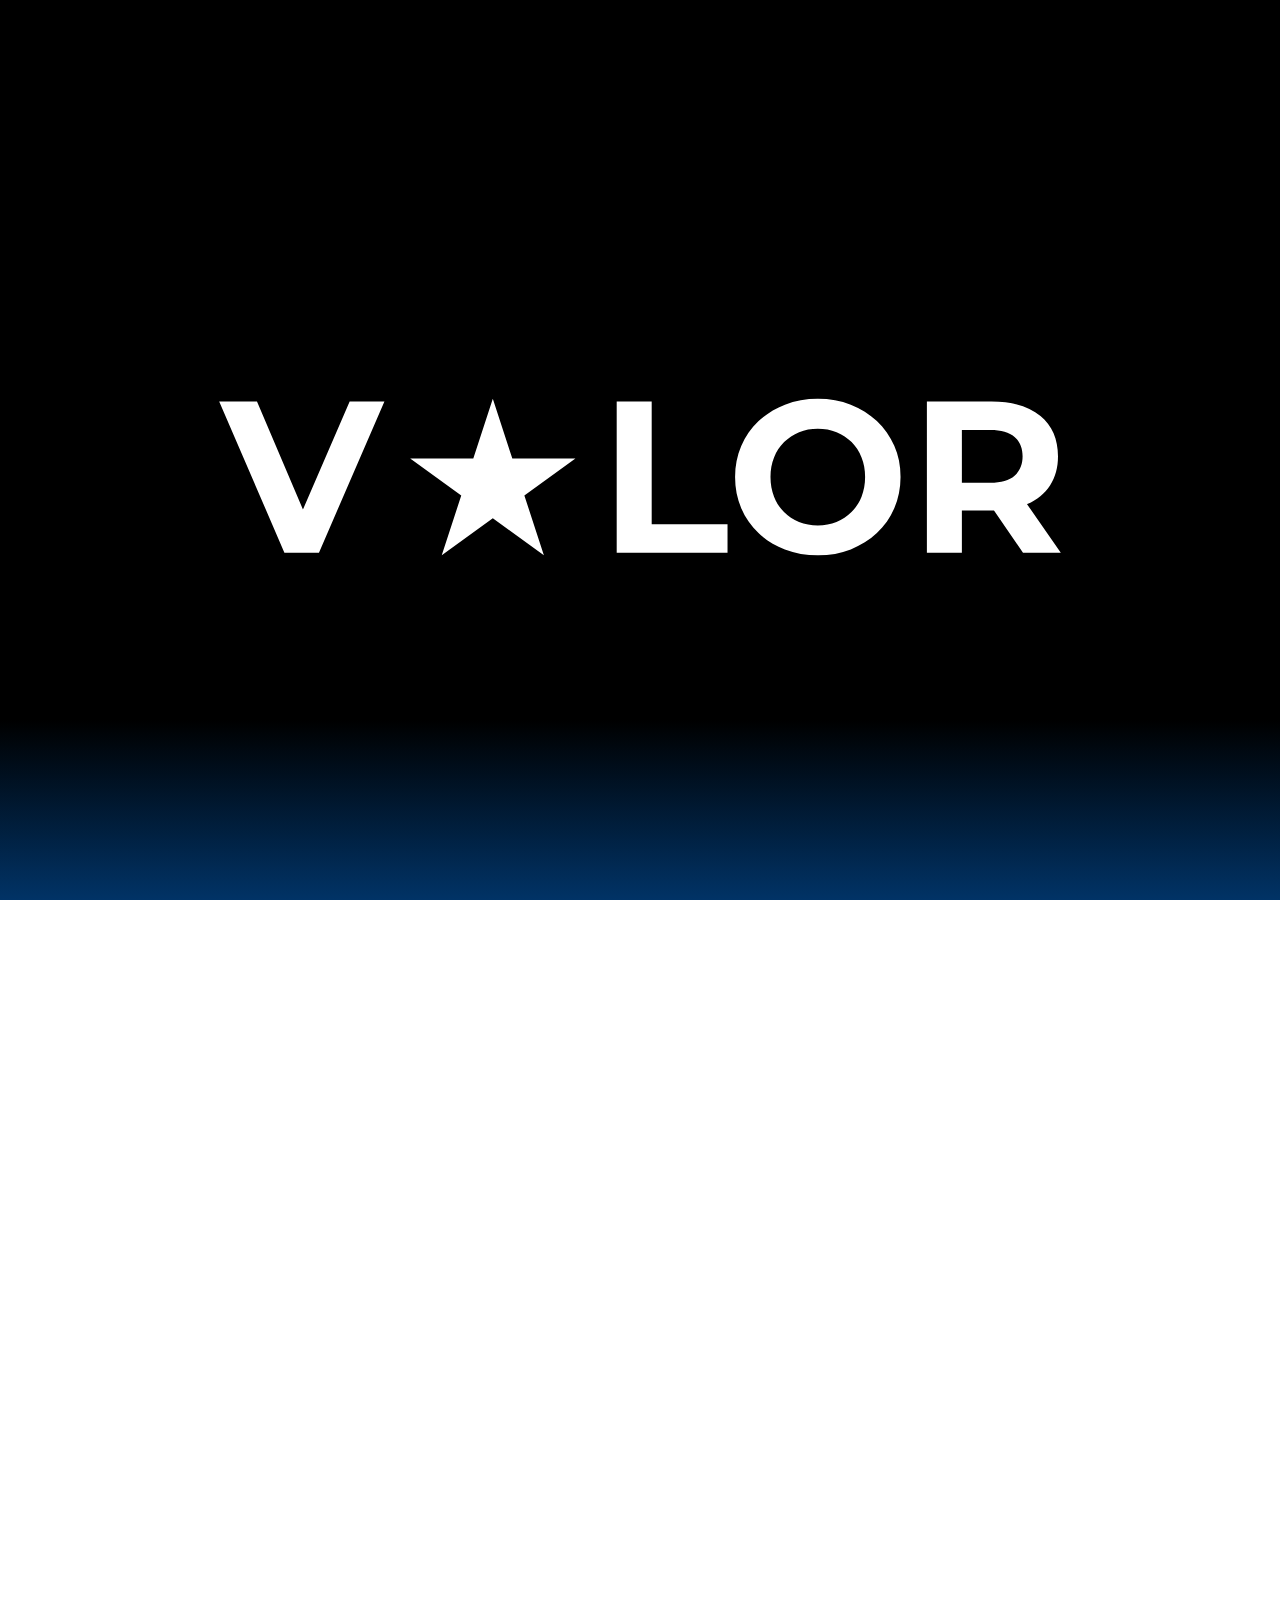
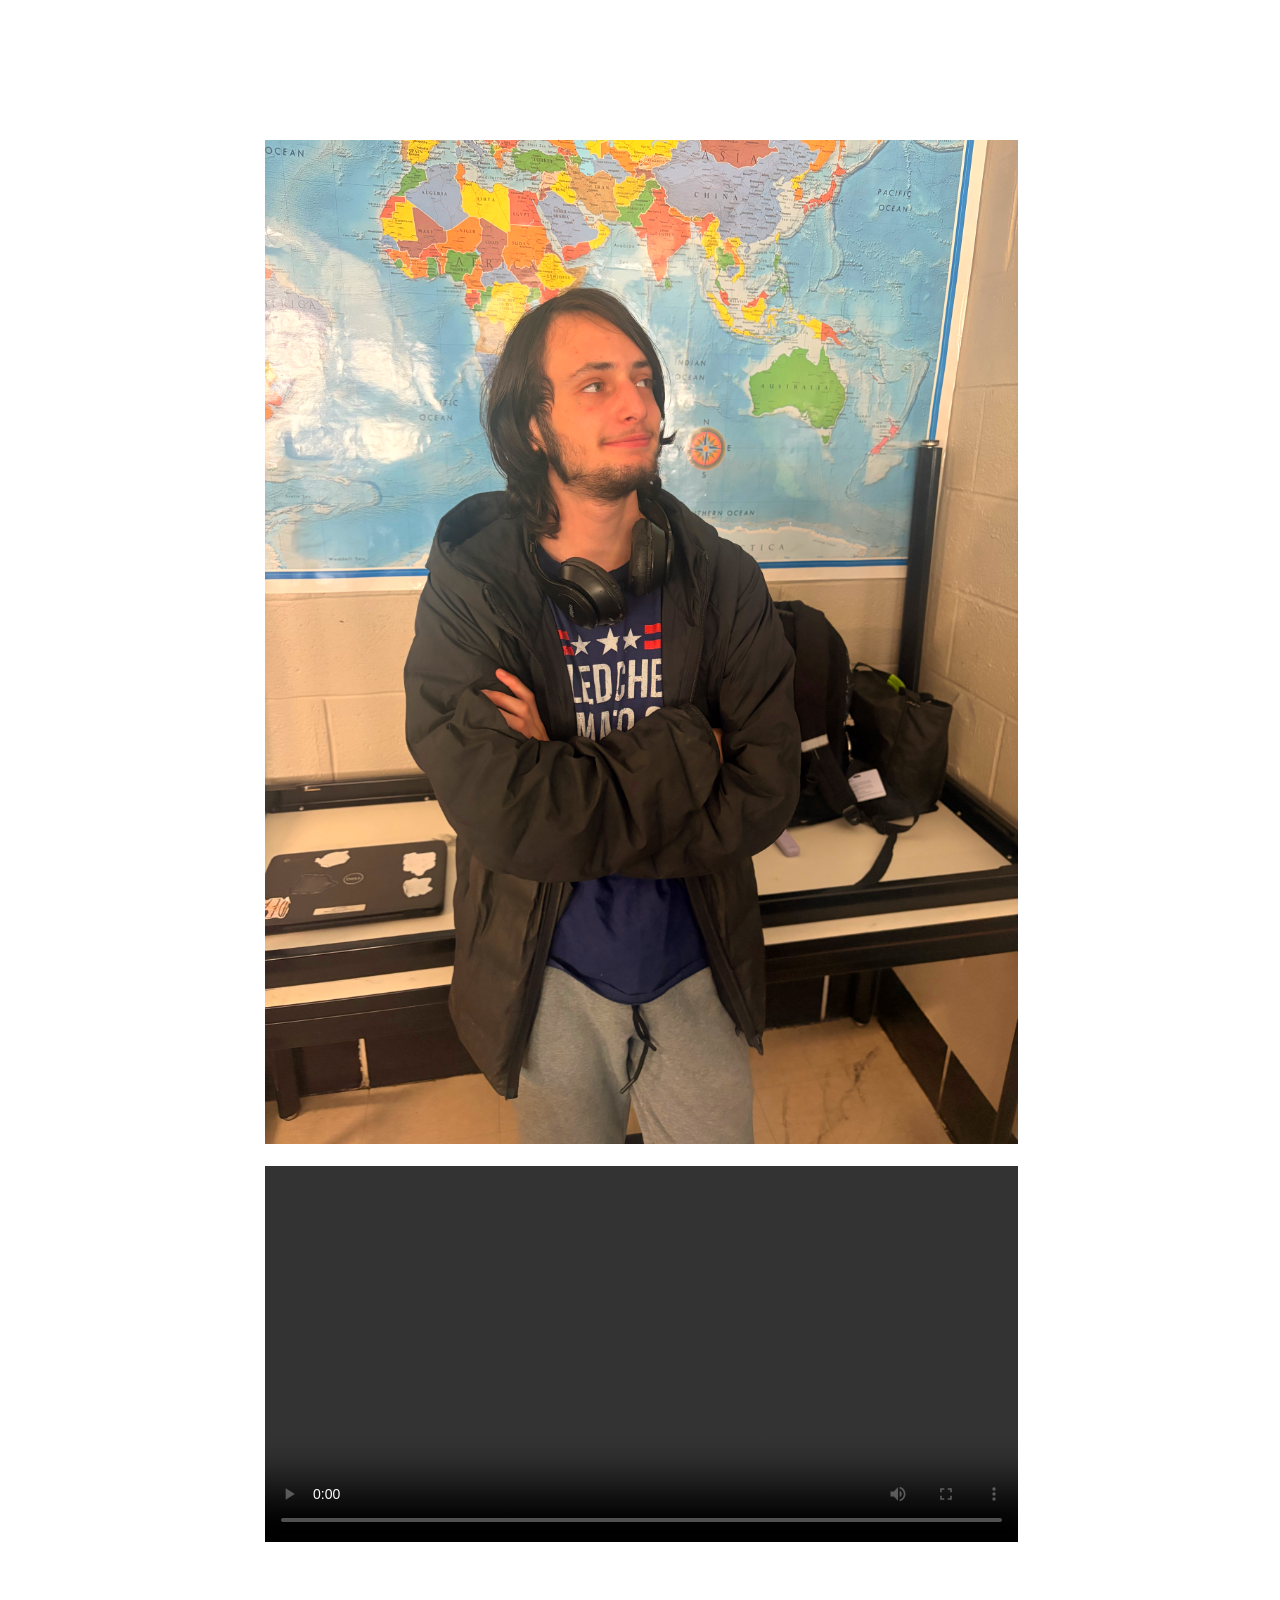
==== index.html @ 3c1f0aba "added site content" ====
<!DOCTYPE html>
<html lang="en">
<head>
	<meta charset="UTF-8">
	<meta name="viewport" content="width=device-width, initial-scale=1.0">
	<link rel="stylesheet" href="main.css">
	<link rel="shortcut icon" href="favicon.png" type="image/png">
	<script defer src="grad-disable.js"></script>
</head>
<body>
	<object data="valor logo.svg" type="image/svg+xml" class="svg"></object>
	<a class="effect-disable" onclick="gradientDisable()">click me to disable text effects</a>
	
	<div class="containing-div">
		<p>
			We didn't take the name "valor" for no reason.<br>
			We believe bravery is the most important aspect for a leader to have.<br>
			We believe in America. We believe in her soldiers. And without a doubt we believe in the ligma party, and especially their candidate Matan Moshe.<br>
			What is ligma you ask? ligma... is a party that stands for the following:<br>
		</p>
		<ul>
			<!-- <li>
				<h3>war and peace</h3>
			</li>
			<li>
				<h3>equaltiy</h3>
			</li> -->
			<li>
				<h3>protecting workers</h3>
				<div class="indent">
					<p>
						In modern day America has a problem when it comes to the pay for workers.<br>
						Inflation has harmed the ways of many companies from not only companies shutting down, to them not being able to pay their workers.<br>
						Inflation also affects the amount of money companies put inside resources and materials, causing people to lose their jobs with the less money they make.<br>
						That is where the Ligma party steps in. The Ligma party and their president Matan Moshe will make sure that the way the pays are fixed and fair for everyone.<br>
						There will be no more inflation that will come to a point where no one will have jobs. The anti-monopoly problem has gone way too out of hand, and Matan and his party will always be here to wrong those rights.<br>
					</p>
				</div>
			</li>
			<li>
				<h3>focus on america</h3>
				<div class="indent">
					<p>
						America has been going through a lot of trouble when it comes to finding peace, because for too long it always focuses on trying to solve other country's problems instead of focusing on their own most of the time. 
						There are times where America can be so into someone's business that they create new problems and more responsibilities for themselves that they have no control over at all. Which is why we need the guide and help from the ligma party, their main goal is to try to have extra protection and borders for America so that it doesn't have to keep giving itself way too many problems that it should already have. 
						With that in mind, America is able to focus way more on their own problems they have instead of them trying to solve others. But that does not mean America will stop focusing on other countries period, the ligma party only wants to focus on trying to get done with problems America have to deal with first so later on they can help other countries.
					</p>
				</div>
			</li>
		</ul>
		<img class="std-img" src="matan.jpeg" alt="a picture of our endorsed candidate: matan">
		<video controls class="std-vid">
			<source src="ad.mp4" type="video/mp4">
			if you're seeing this your browser does not support videos
		</video>
	</div>
	<div class="buffer-div"></div>
</body>
</html>
---- main.css ----
@font-face {
	font-family: "US-Veteran";
	src: url(./fonts/UsVeteran.otf) format("opentype");
	font-weight: 100;
	font-display: swap;
}

@font-face {
	font-family: "fira-code", fira, monospace;
	src: url(./fonts/FiraCode-Regular.ttf);
}

@font-face {
	font-family: "special-elite";
	src: url(./fonts/SpecialElite-Regular.ttf);
}

:root {
	--blood-red: #990000;
	--deep-blue: #000099;
	--text-grad: linear-gradient(var(--deep-blue),var(--blood-red));
	--std-filter: saturate(120%);
}

html, body {
	min-width: 100%;
	min-height: 100%;
	margin: 0%;
	background-image: linear-gradient(black 80vh,#013366);
	background-repeat: no-repeat;
	background-attachment: fixed;
	background-position: center center;
	display: flex;
	flex-direction: column;
	scrollbar-color: var(--deep-blue) black;
}

.title {
	align-self: center;
	font-family: "US-Veteran", "fira-code", 'Courier New', Courier, monospace;
	font-size: 500%;
}

.containing-div {
	margin-left: 20%;
	margin-right: 20%;
}

p, a, b, h1, h2, h3, h4, h5, h6, pre, li , li::marker {
	color: transparent;
	background-image: var(--text-grad);
	background-repeat: no-repeat;
	background-attachment: fixed;
	background-position: center center;
	background-clip: text;
	text-wrap: wrap;
	font-family: "special-elite",'Courier New', Courier, monospace;
	font-weight: bold;
	filter: var(--std-filter);
	line-height: 1.4;
}

h1, h2, h3, h4, h5, h6 {
	filter: saturate(200%);
}

button {
	max-width: 20vw;
	background-image: var(--text-grad);
	background-repeat: no-repeat;
	background-attachment: fixed;
	background-position: center center;
	color: white;
	font-family: 'Courier New', Courier, monospace;
	border-color: transparent;
	filter: var(--std-filter);
}

a {
	cursor: pointer;
}

.effect-disable {
	margin-left: 20vw;
	color: white;
	font-family: 'Courier New', Courier, monospace;
	text-decoration: underline;
}

.std-img, .std-vid {
	width: 98%;
	padding: 1vh;
	background-image: var(--text-grad);
	background-repeat: no-repeat;
	background-attachment: fixed;
	background-position: center center;
	filter: var(--std-filter);
}

.indent {
	padding-left: 8vh;
}

.buffer-div {
	height: 40vh;
}

.svg {
	height: 100vh;
}

.svg-path {
	color: var(--blood-red);
	background-image: var(--text-grad);
}
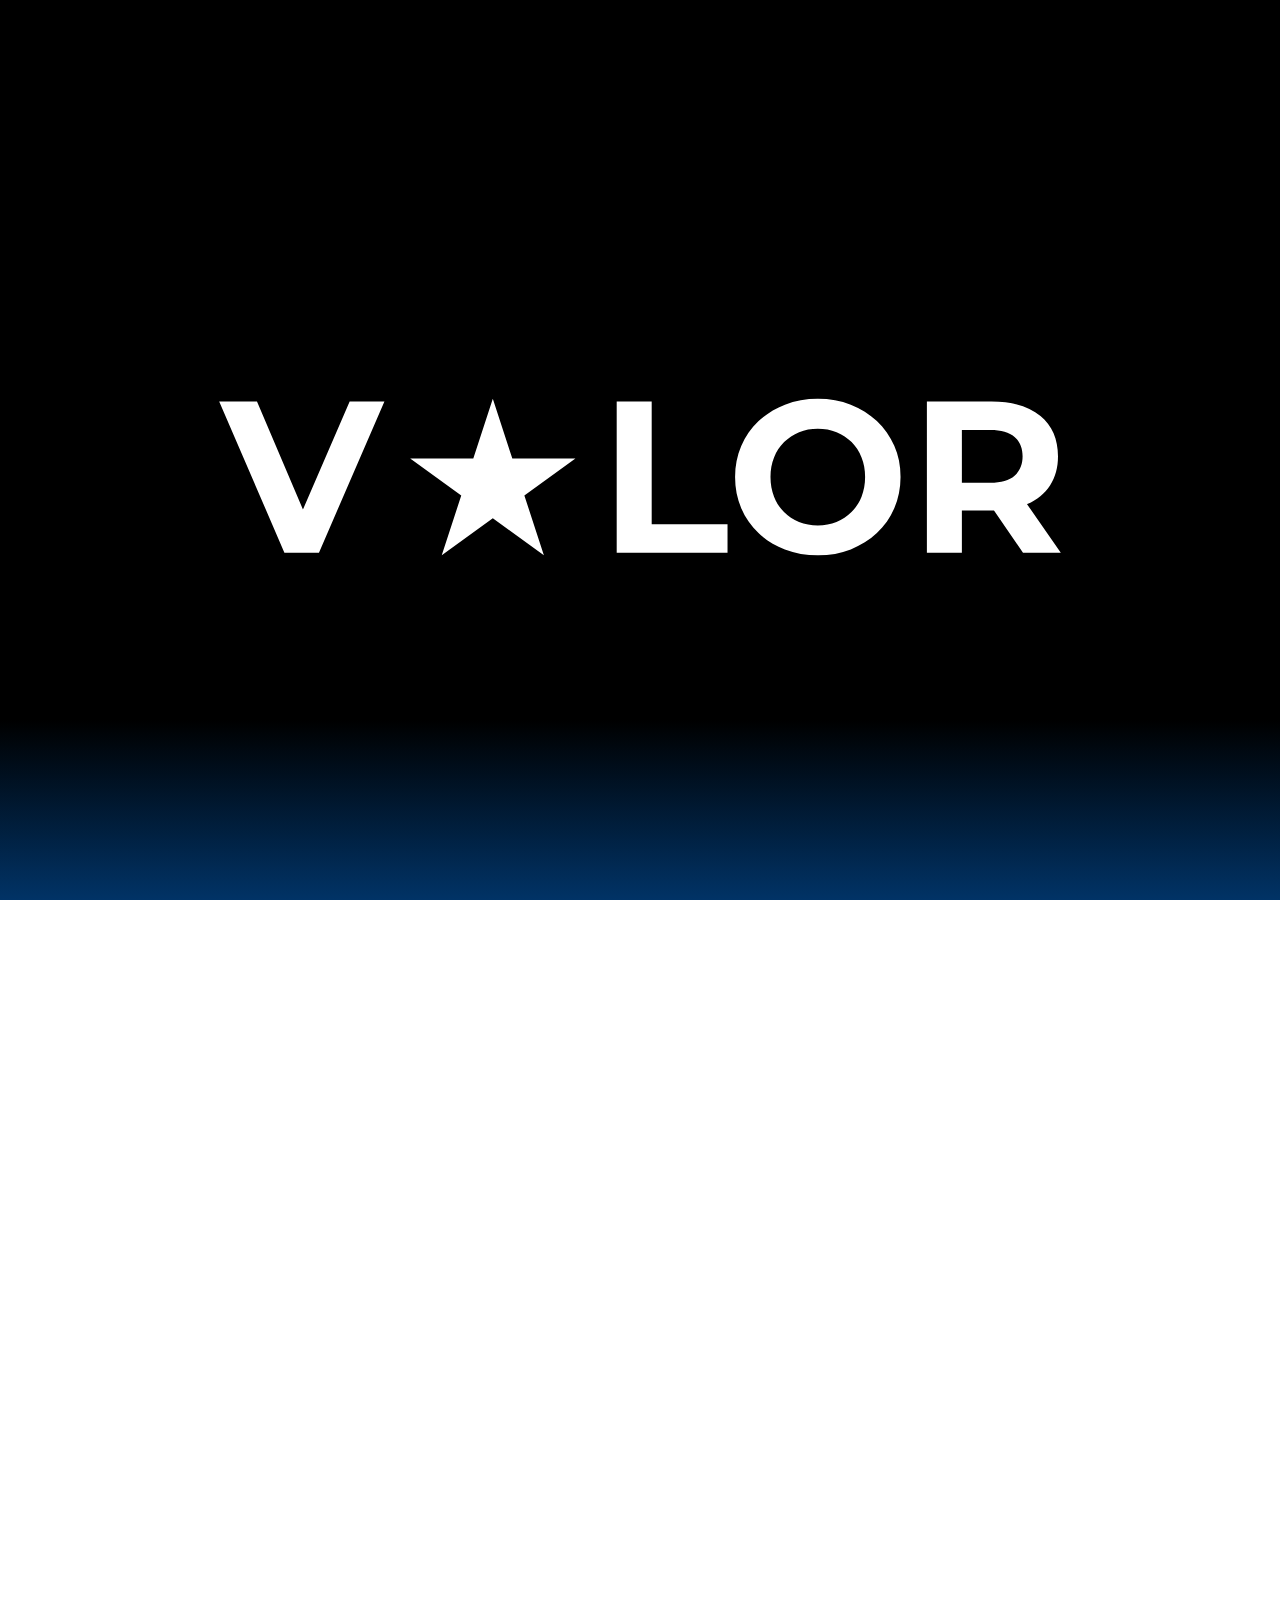
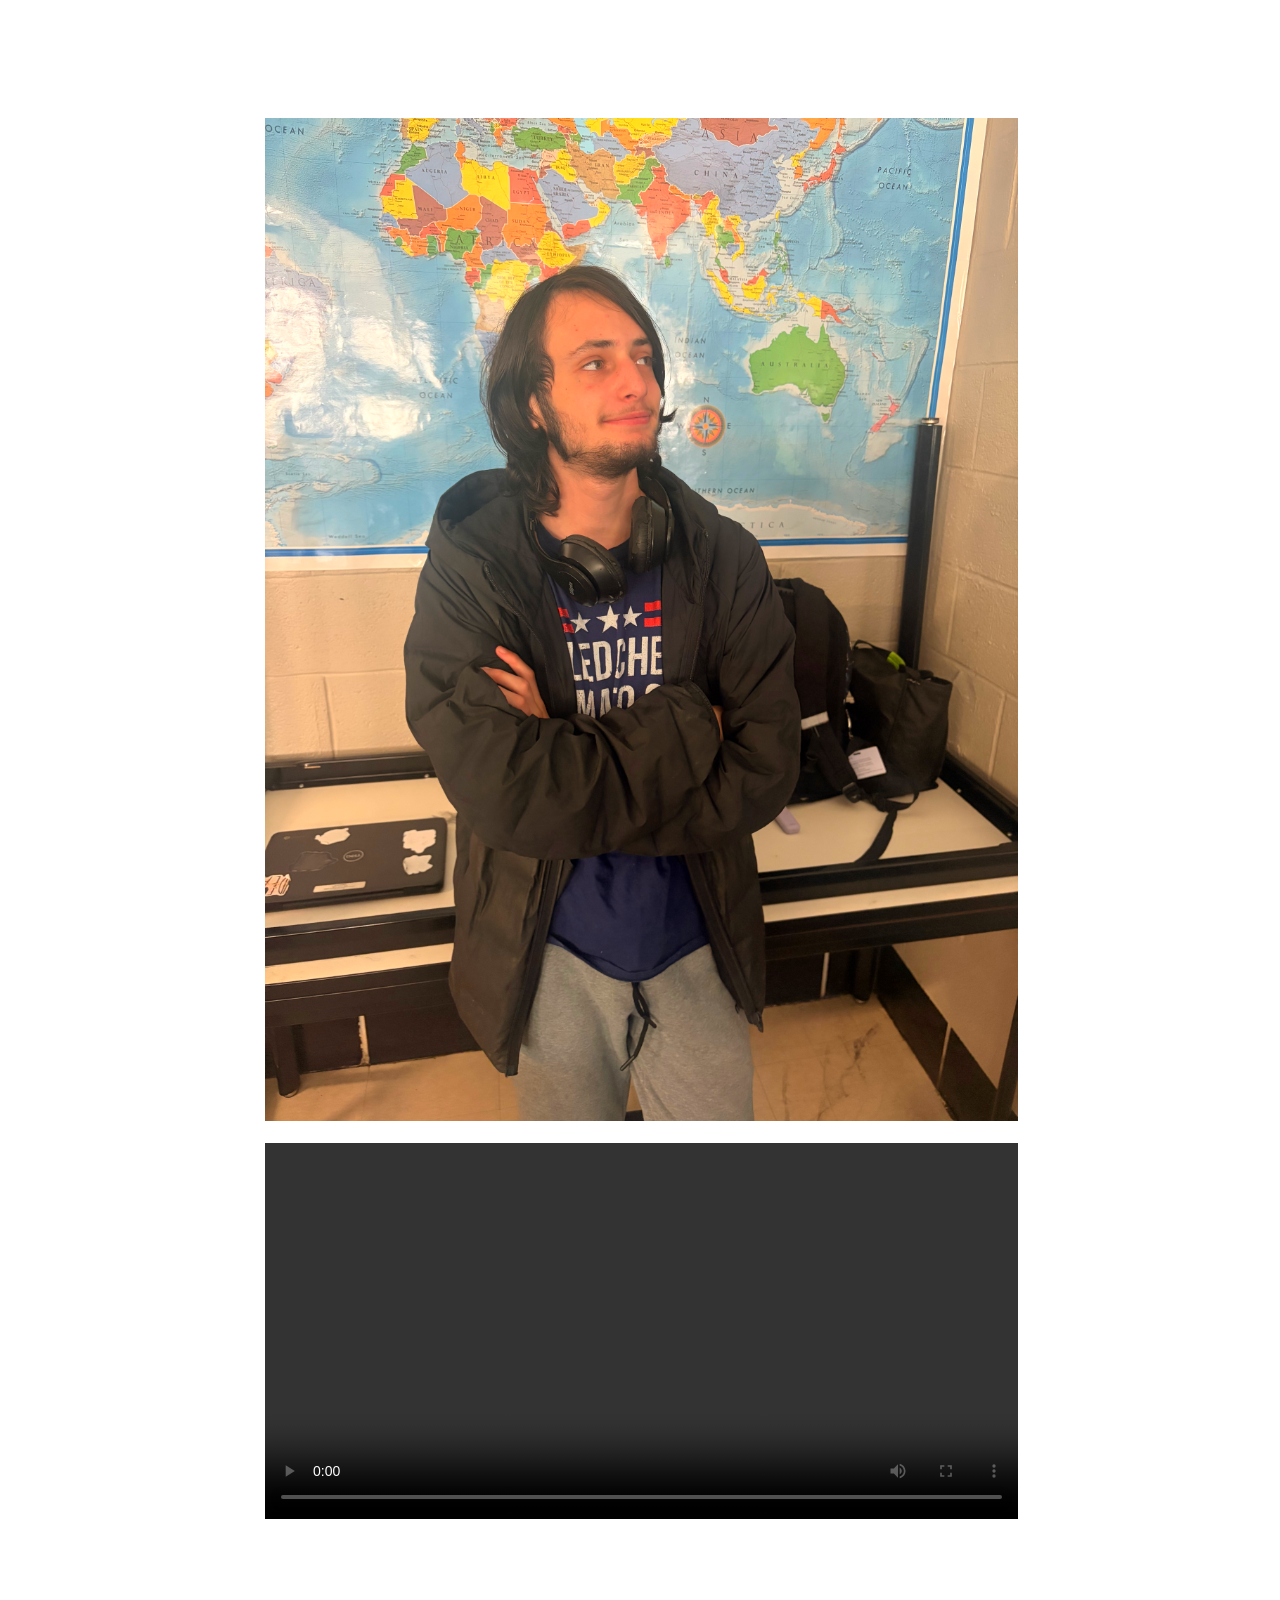
==== commit 92a008a0: "hid broken acsesseblilty feature" ====
--- a/index.html
+++ b/index.html
@@ -9,7 +9,7 @@
 </head>
 <body>
 	<object data="valor logo.svg" type="image/svg+xml" class="svg"></object>
-	<a class="effect-disable" onclick="gradientDisable()">click me to disable text effects</a>
+	<!-- <a class="effect-disable" onclick="gradientDisable()">click me to disable text effects</a> -->
 	
 	<div class="containing-div">
 		<p>
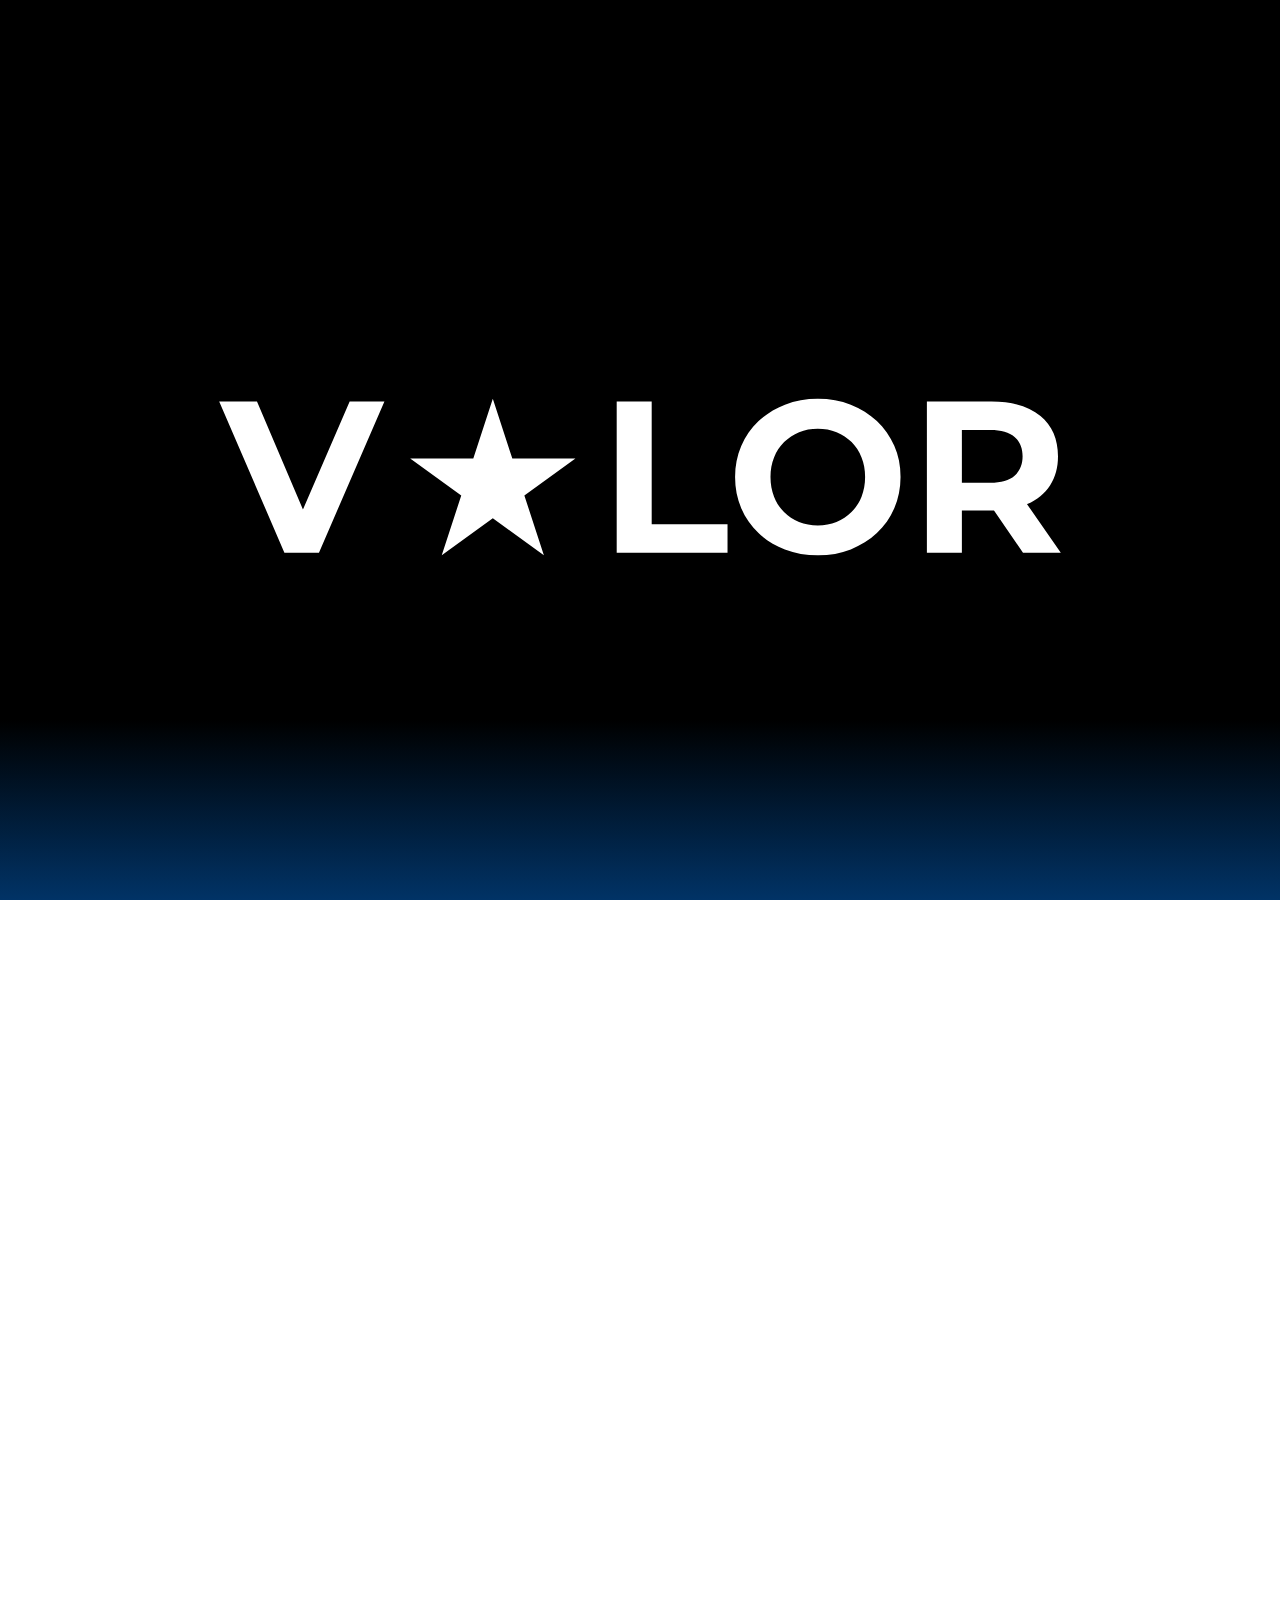
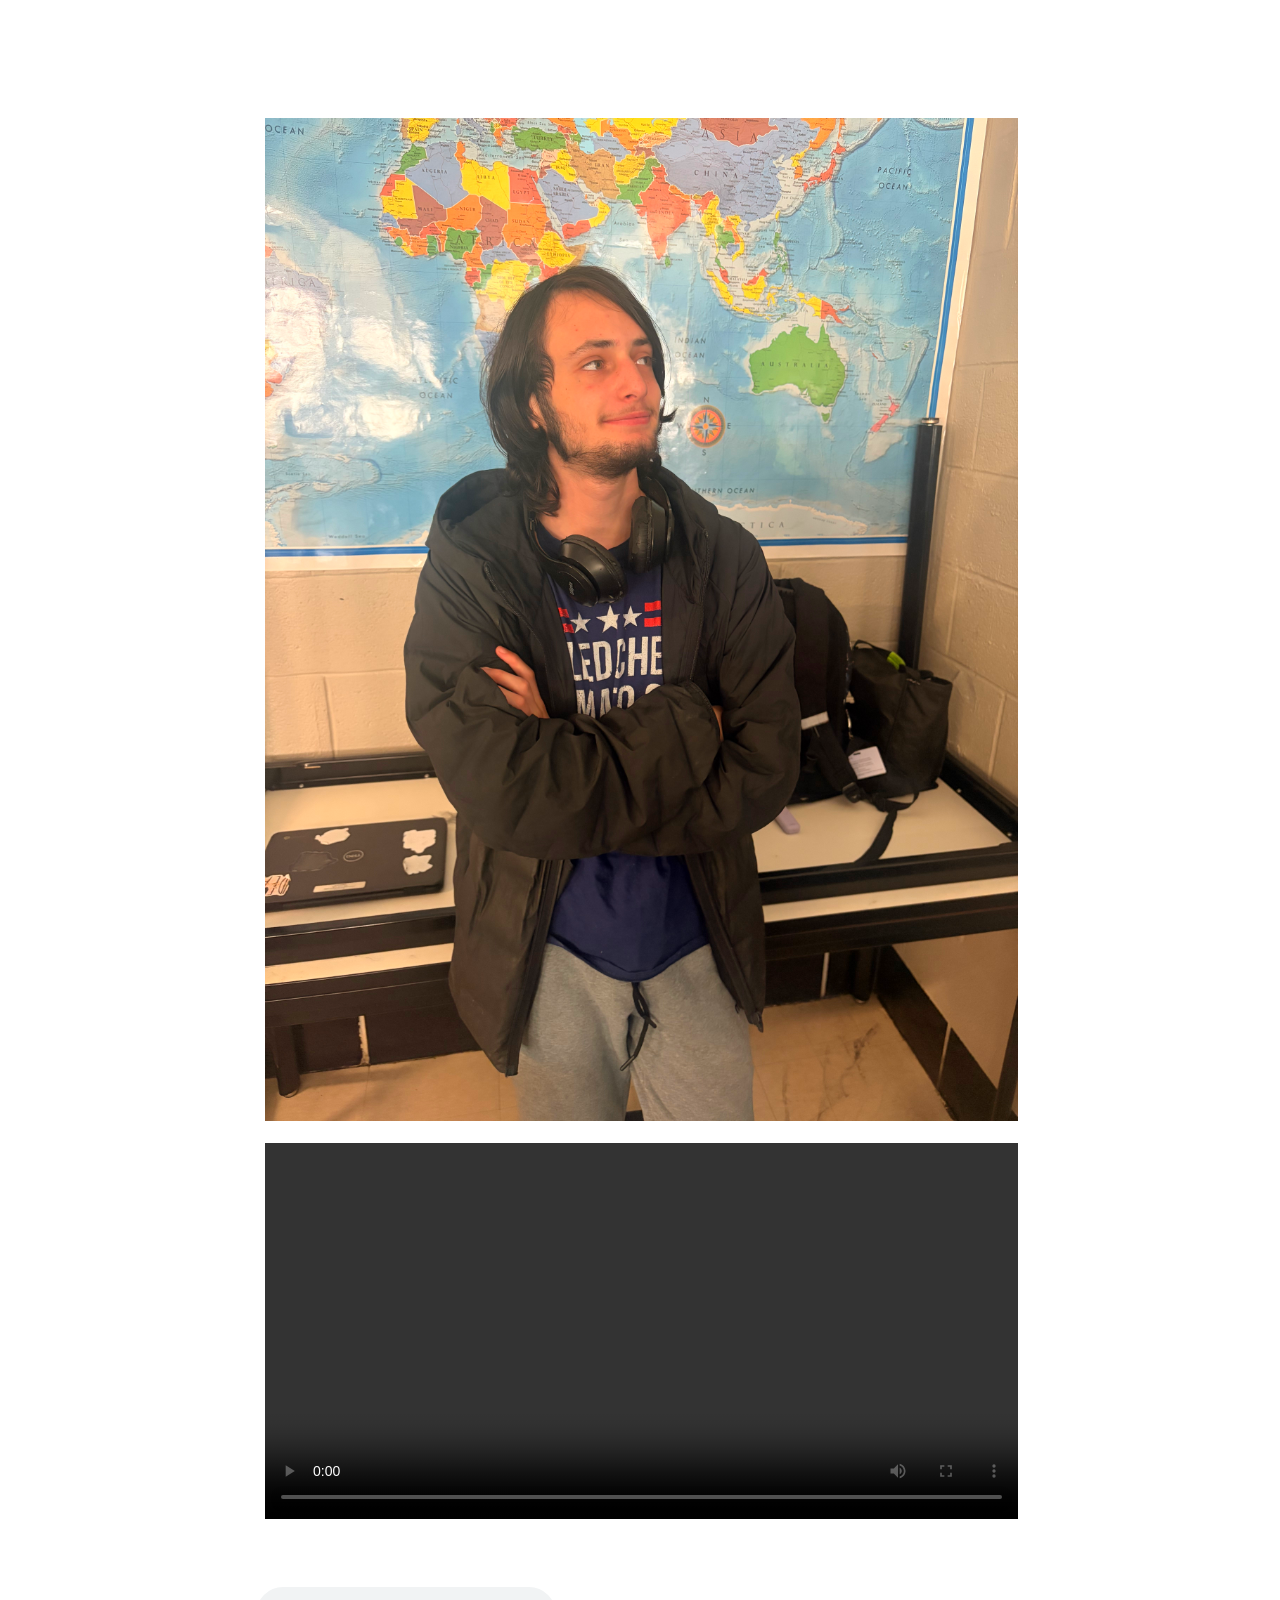
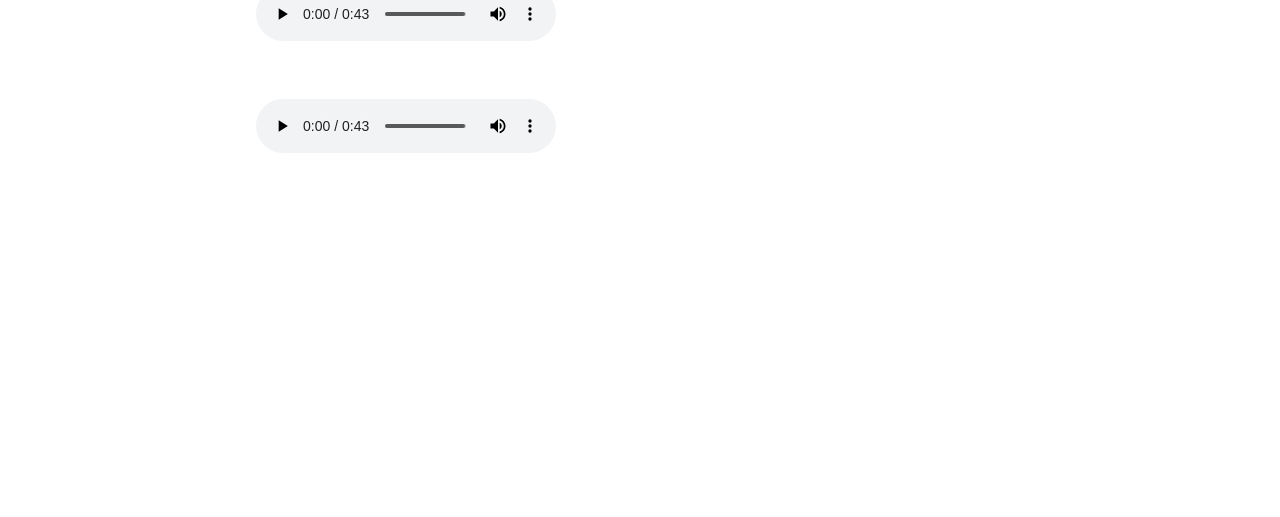
==== commit ff0540a1: "added audio ad" ====
--- a/index.html
+++ b/index.html
@@ -23,7 +23,7 @@
 				<h3>war and peace</h3>
 			</li>
 			<li>
-				<h3>equaltiy</h3>
+				<h3>equality</h3>
 			</li> -->
 			<li>
 				<h3>protecting workers</h3>
@@ -53,6 +53,11 @@
 			<source src="ad.mp4" type="video/mp4">
 			if you're seeing this your browser does not support videos
 		</video>
+		<!-- update this later -->
+		<p>AM version</p>
+		<audio controls class="std-aud" src="radio ad radio effect.mp3"></audio>
+		<p>FM version</p>
+		<audio controls class="std-aud" src="radio ad clean.mp3"></audio>
 	</div>
 	<div class="buffer-div"></div>
 </body>
--- a/main.css
+++ b/main.css
@@ -99,6 +99,7 @@
 
 .indent {
 	padding-left: 8vh;
+	filter: none;
 }
 
 .buffer-div {
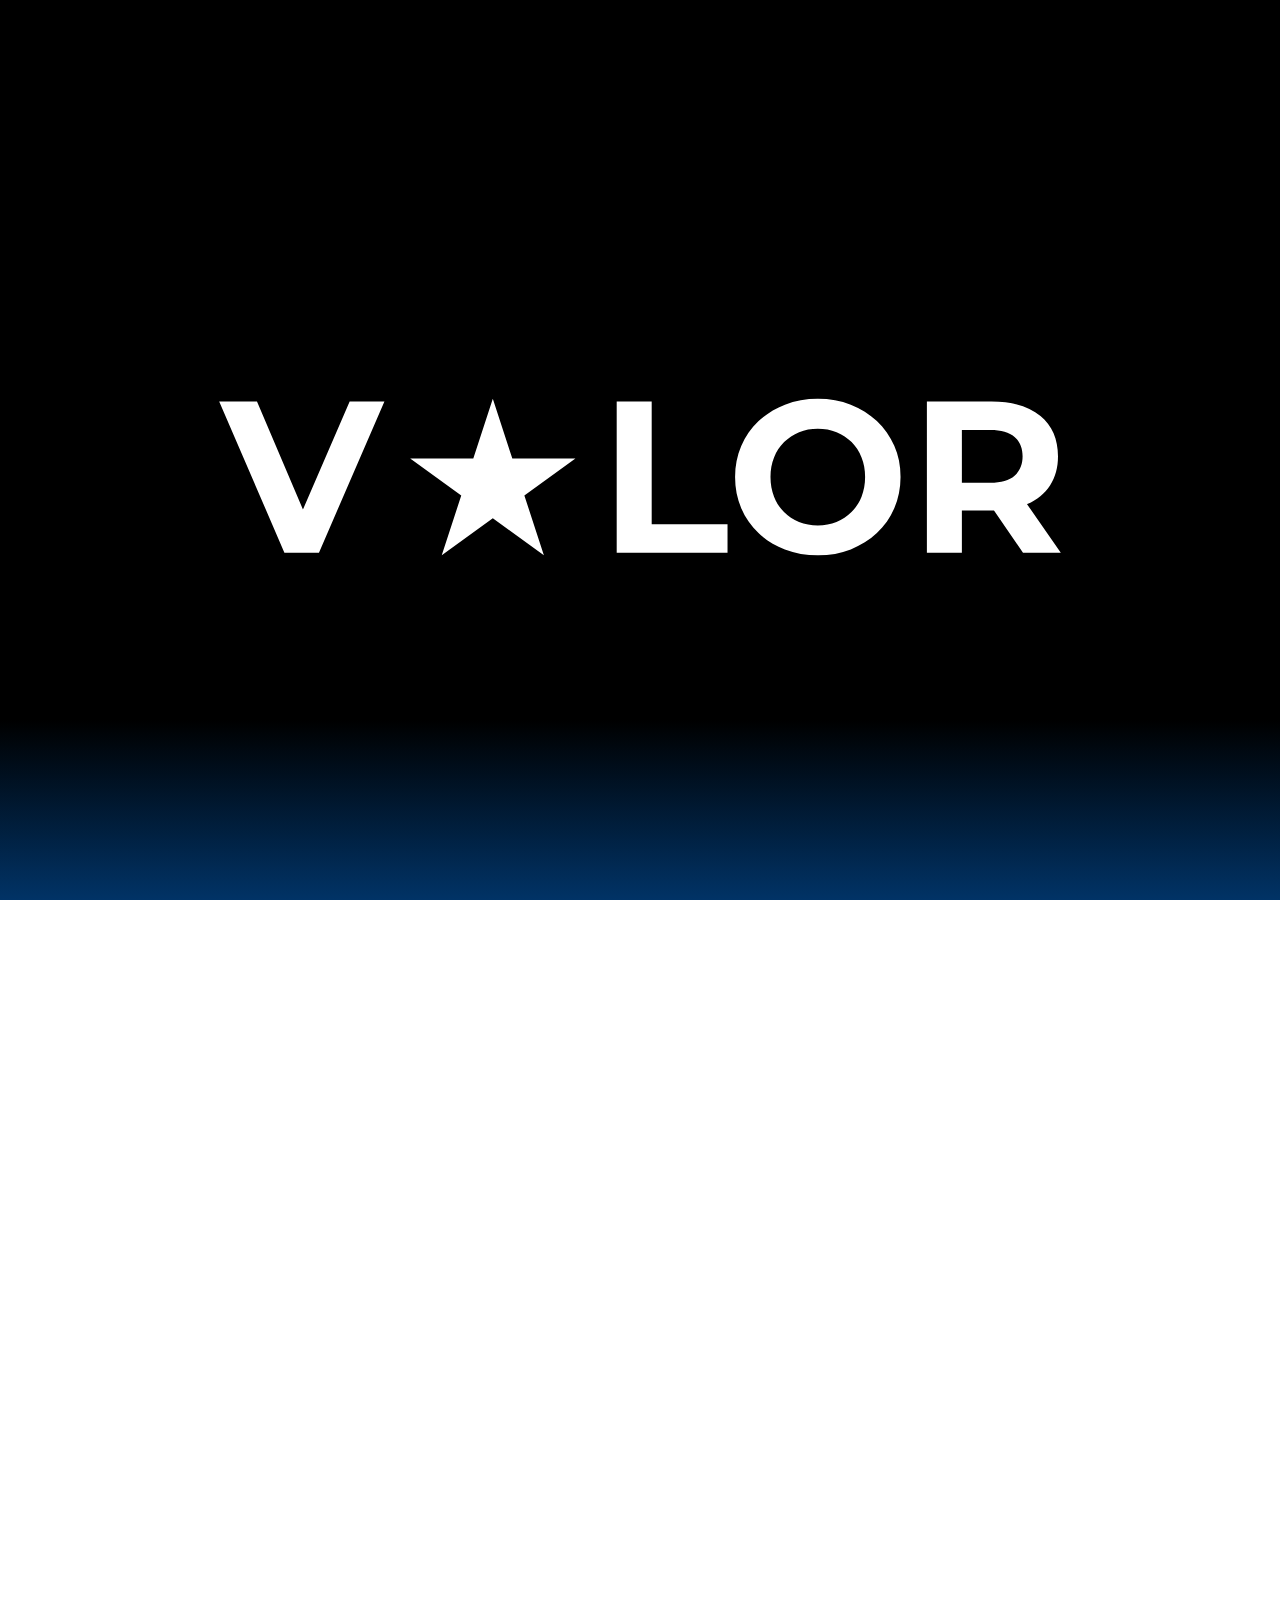
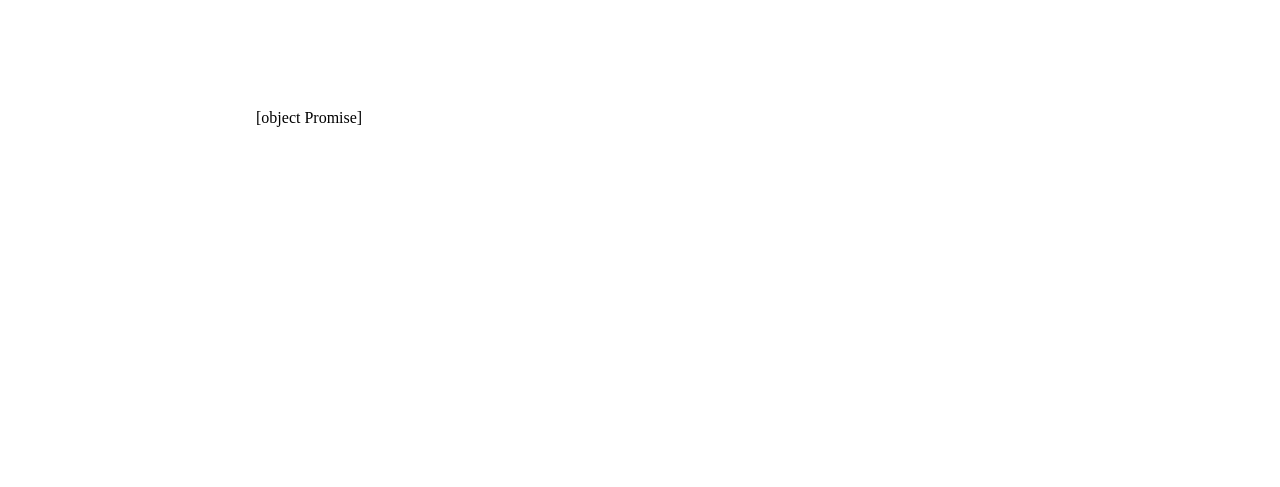
==== commit cf1df51e: "added new pages maybe this should be more than 1 commit but honestly who gives a shit" ====
--- a/index.html
+++ b/index.html
@@ -6,6 +6,8 @@
 	<link rel="stylesheet" href="main.css">
 	<link rel="shortcut icon" href="favicon.png" type="image/png">
 	<script defer src="grad-disable.js"></script>
+	<script type="module" src="embedder.js"></script>
+	<title>valor PAC</title>
 </head>
 <body>
 	<object data="valor logo.svg" type="image/svg+xml" class="svg"></object>
@@ -15,8 +17,8 @@
 		<p>
 			We didn't take the name "valor" for no reason.<br>
 			We believe bravery is the most important aspect for a leader to have.<br>
-			We believe in America. We believe in her soldiers. And without a doubt we believe in the ligma party, and especially their candidate Matan Moshe.<br>
-			What is ligma you ask? ligma... is a party that stands for the following:<br>
+			We believe in America. We believe in her soldiers. And without a doubt we believe in the Legacy party, and especially their candidate Matan Moshe.<br>
+			What is Legacy you ask? Legacy... is a party that stands for the following:<br>
 		</p>
 		<ul>
 			<!-- <li>
@@ -32,7 +34,7 @@
 						In modern day America has a problem when it comes to the pay for workers.<br>
 						Inflation has harmed the ways of many companies from not only companies shutting down, to them not being able to pay their workers.<br>
 						Inflation also affects the amount of money companies put inside resources and materials, causing people to lose their jobs with the less money they make.<br>
-						That is where the Ligma party steps in. The Ligma party and their president Matan Moshe will make sure that the way the pays are fixed and fair for everyone.<br>
+						That is where the Legacy party steps in. The Legacy party and their president Matan Moshe will make sure that the way the pays are fixed and fair for everyone.<br>
 						There will be no more inflation that will come to a point where no one will have jobs. The anti-monopoly problem has gone way too out of hand, and Matan and his party will always be here to wrong those rights.<br>
 					</p>
 				</div>
@@ -42,22 +44,13 @@
 				<div class="indent">
 					<p>
 						America has been going through a lot of trouble when it comes to finding peace, because for too long it always focuses on trying to solve other country's problems instead of focusing on their own most of the time. 
-						There are times where America can be so into someone's business that they create new problems and more responsibilities for themselves that they have no control over at all. Which is why we need the guide and help from the ligma party, their main goal is to try to have extra protection and borders for America so that it doesn't have to keep giving itself way too many problems that it should already have. 
-						With that in mind, America is able to focus way more on their own problems they have instead of them trying to solve others. But that does not mean America will stop focusing on other countries period, the ligma party only wants to focus on trying to get done with problems America have to deal with first so later on they can help other countries.
+						There are times where America can be so into someone's business that they create new problems and more responsibilities for themselves that they have no control over at all. Which is why we need the guide and help from the Legacy party, their main goal is to try to have extra protection and borders for America so that it doesn't have to keep giving itself way too many problems that it should already have. 
+						With that in mind, America is able to focus way more on their own problems they have instead of them trying to solve others. But that does not mean America will stop focusing on other countries period, the Legacy party only wants to focus on trying to get done with problems America have to deal with first so later on they can help other countries.
 					</p>
 				</div>
 			</li>
 		</ul>
-		<img class="std-img" src="matan.jpeg" alt="a picture of our endorsed candidate: matan">
-		<video controls class="std-vid">
-			<source src="ad.mp4" type="video/mp4">
-			if you're seeing this your browser does not support videos
-		</video>
-		<!-- update this later -->
-		<p>AM version</p>
-		<audio controls class="std-aud" src="radio ad radio effect.mp3"></audio>
-		<p>FM version</p>
-		<audio controls class="std-aud" src="radio ad clean.mp3"></audio>
+		<div class="nav"></div>
 	</div>
 	<div class="buffer-div"></div>
 </body>
--- a/main.css
+++ b/main.css
@@ -1,3 +1,5 @@
+@import url('https://fonts.googleapis.com/css2?family=Fira+Code:wght@300..700&family=Special+Elite&display=swap');
+
 @font-face {
 	font-family: "US-Veteran";
 	src: url(./fonts/UsVeteran.otf) format("opentype");
@@ -87,7 +89,7 @@
 	text-decoration: underline;
 }
 
-.std-img, .std-vid {
+.std-img, .std-vid, .border-div {
 	width: 98%;
 	padding: 1vh;
 	background-image: var(--text-grad);
@@ -96,6 +98,19 @@
 	background-position: center center;
 	filter: var(--std-filter);
 }
+
+.kv-grid {
+	display: grid;
+	grid-template-columns: repeat(2, auto);
+	background-color: black;
+	background-image: none;
+	padding: 2%;
+}
+
+/* .kv-grid > p {
+	background-color: black;
+	background-image: none;
+} */
 
 .indent {
 	padding-left: 8vh;
@@ -113,4 +128,8 @@
 .svg-path {
 	color: var(--blood-red);
 	background-image: var(--text-grad);
+}
+
+#pie-chart {
+	width: 100%;
 }
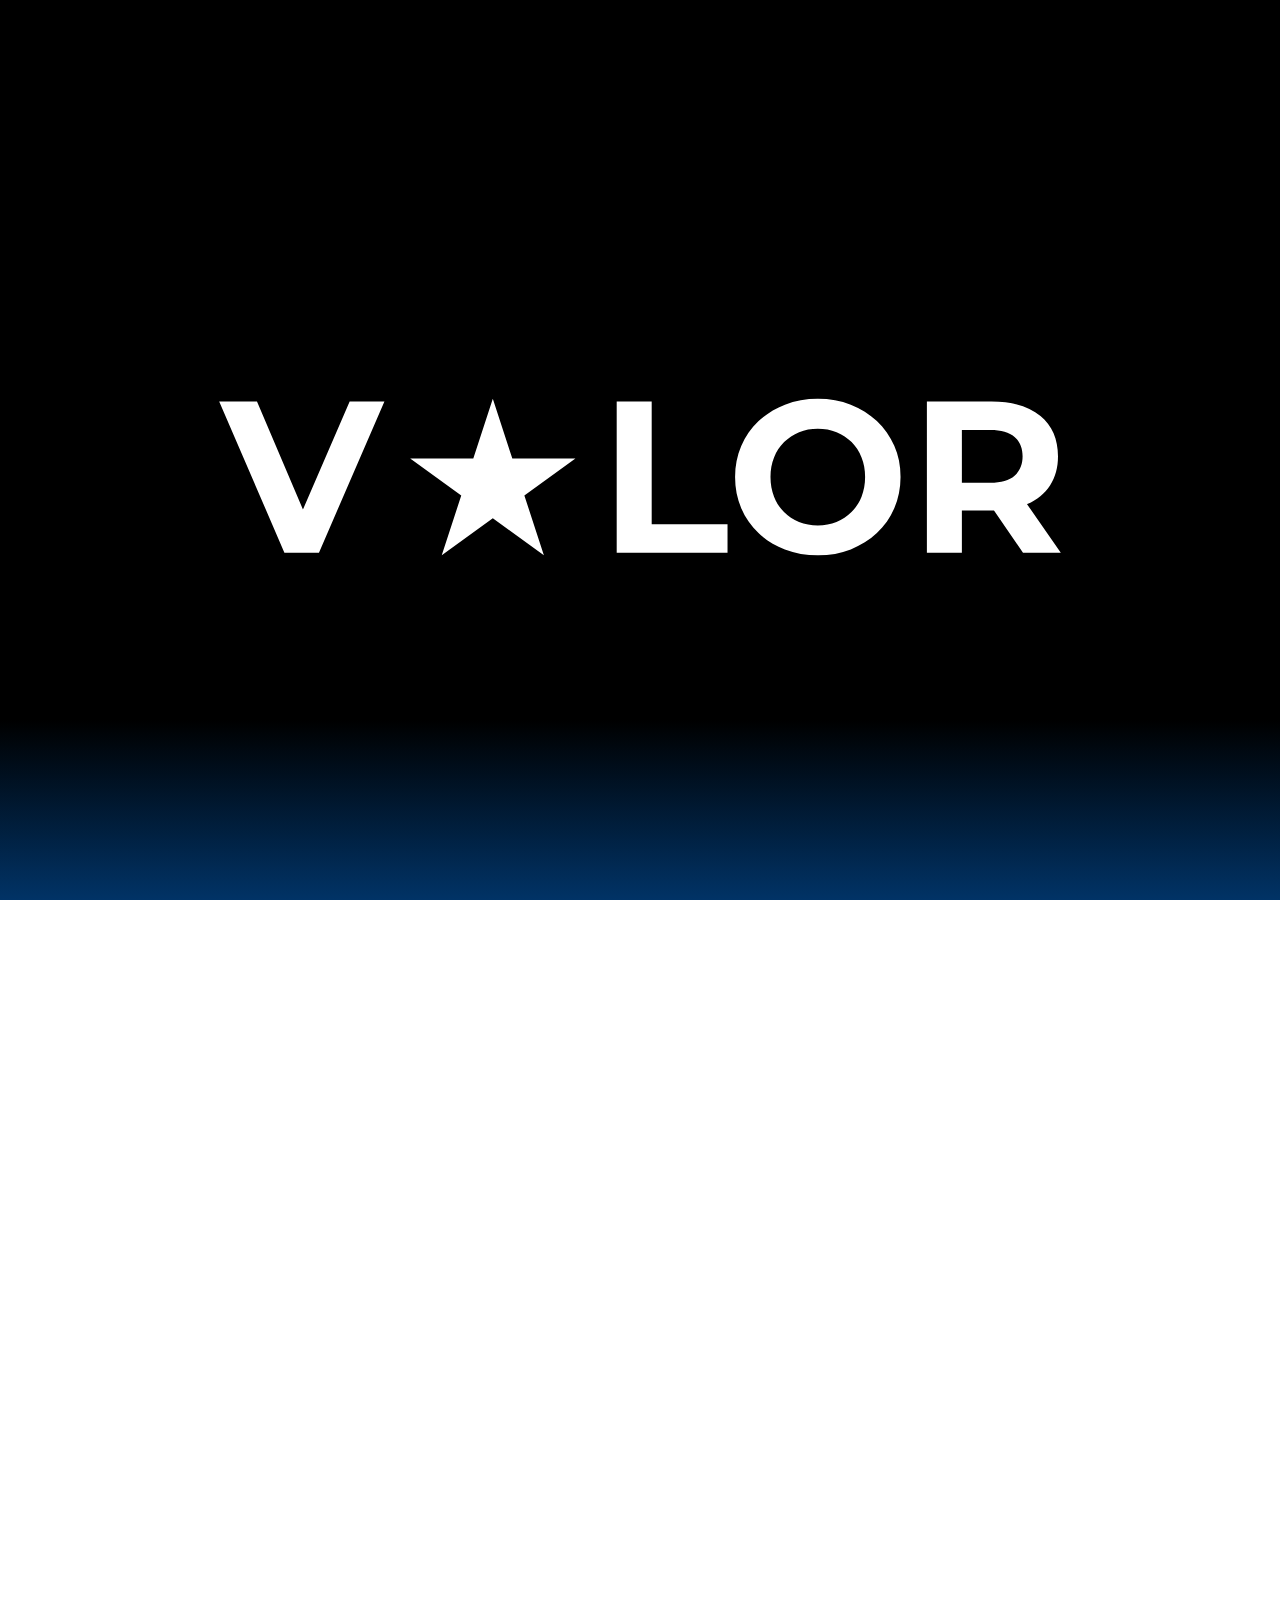
==== commit 394cabc7: "why do i even bother wit commit messages? i'm the only one who reads this shit." ====
--- a/index.html
+++ b/index.html
@@ -51,6 +51,9 @@
 			</li>
 		</ul>
 		<div class="nav"></div>
+		<a href="./">index</a>
+		<a href="./media">media</a>
+		<a href="./donors"><donors/a>
 	</div>
 	<div class="buffer-div"></div>
 </body>
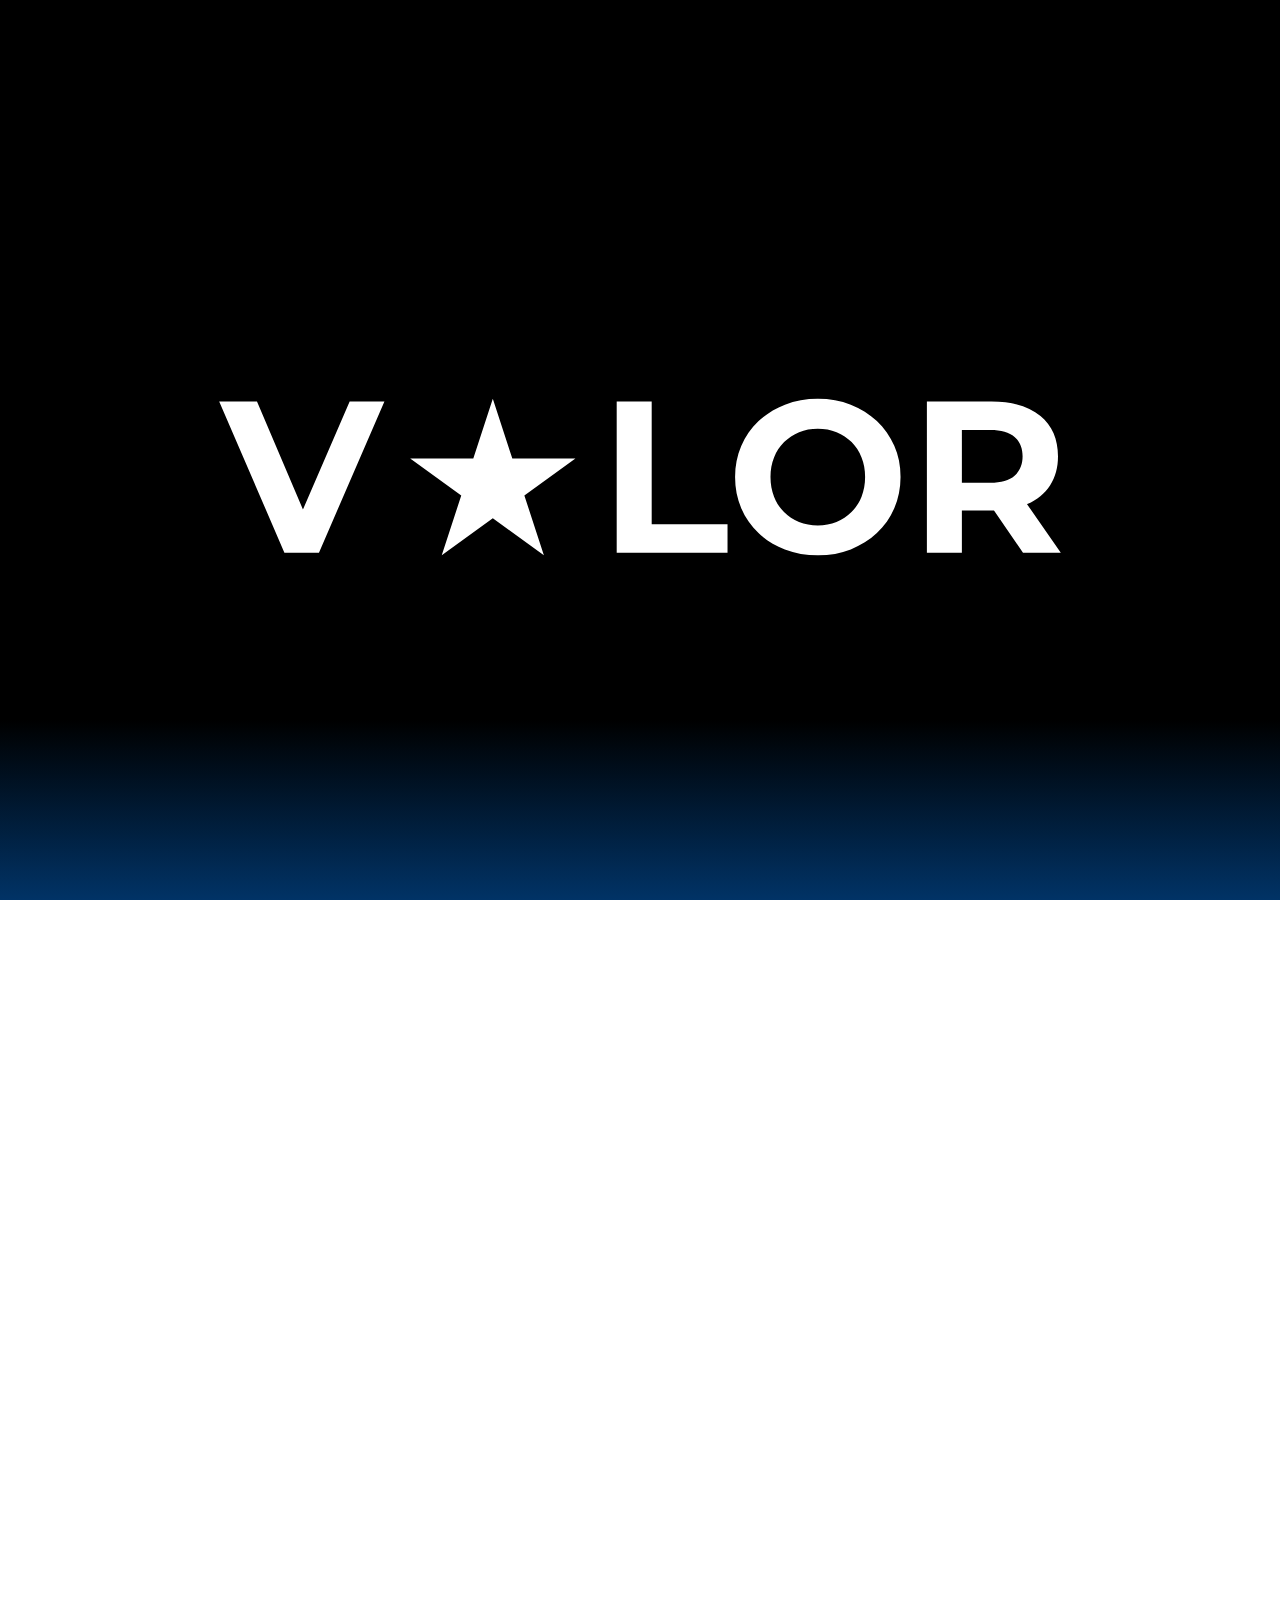
==== commit 5a69c8b5: "improved nav section" ====
--- a/index.html
+++ b/index.html
@@ -51,9 +51,6 @@
 			</li>
 		</ul>
 		<div class="nav"></div>
-		<a href="./">index</a>
-		<a href="./media">media</a>
-		<a href="./donors"><donors/a>
 	</div>
 	<div class="buffer-div"></div>
 </body>
--- a/main.css
+++ b/main.css
@@ -1,5 +1,3 @@
-@import url('https://fonts.googleapis.com/css2?family=Fira+Code:wght@300..700&family=Special+Elite&display=swap');
-
 @font-face {
 	font-family: "US-Veteran";
 	src: url(./fonts/UsVeteran.otf) format("opentype");
@@ -80,6 +78,7 @@
 
 a {
 	cursor: pointer;
+	color: white;
 }
 
 .effect-disable {
@@ -107,11 +106,6 @@
 	padding: 2%;
 }
 
-/* .kv-grid > p {
-	background-color: black;
-	background-image: none;
-} */
-
 .indent {
 	padding-left: 8vh;
 	filter: none;
@@ -119,6 +113,10 @@
 
 .buffer-div {
 	height: 40vh;
+}
+
+.short-break {
+	height: 2vh;
 }
 
 .svg {
